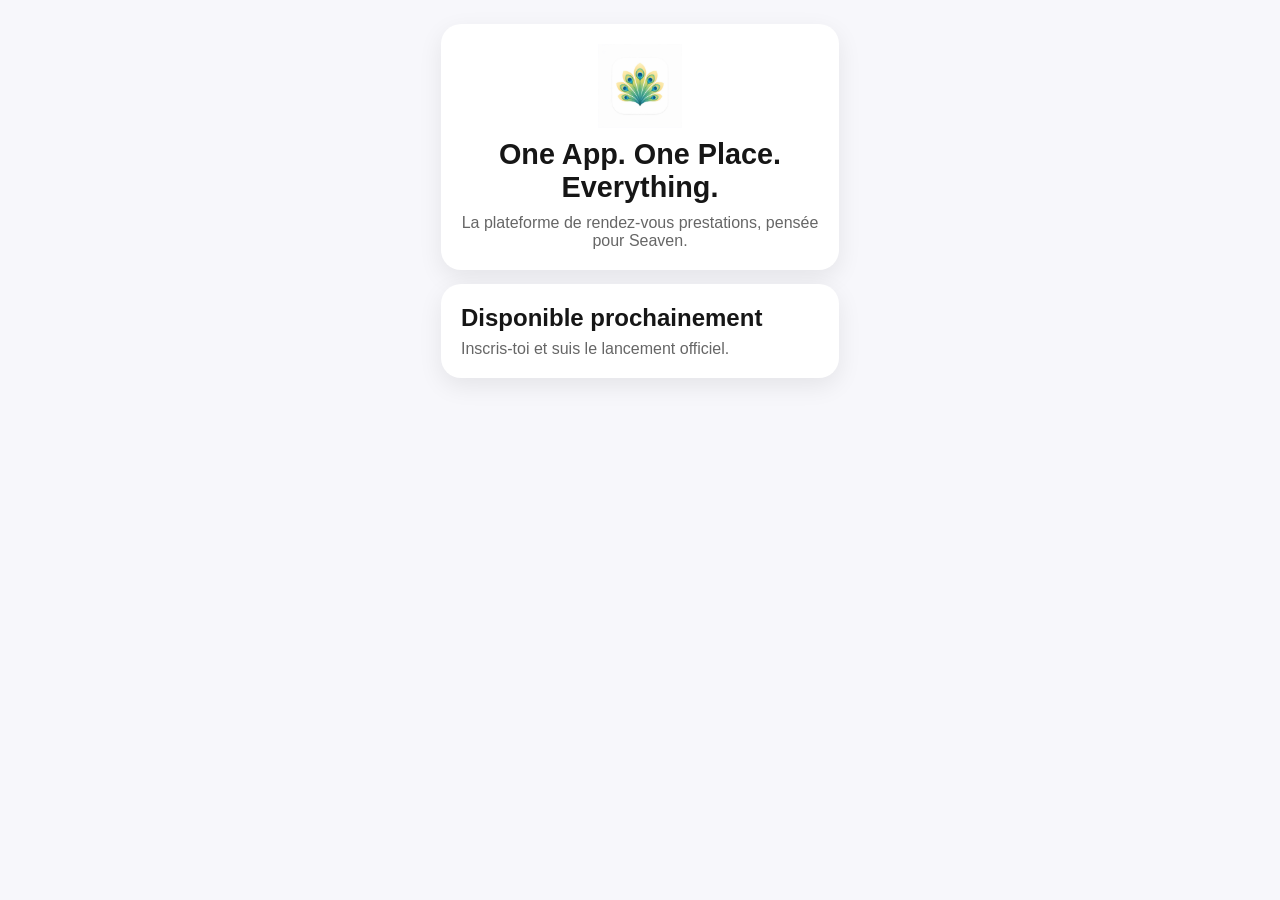
==== index.html @ ffd1ff86 "Fix Vercel 404 by adding entry html files Made-with: Cursor" ====
<!DOCTYPE html>
<html lang="fr">
  <head>
    <meta charset="UTF-8" />
    <meta name="viewport" content="width=device-width, initial-scale=1.0" />
    <title>Seaven</title>
    <meta http-equiv="refresh" content="0; url=./landing.html" />
  </head>
  <body>
    <p>Redirection vers la landing Seaven...</p>
  </body>
</html>
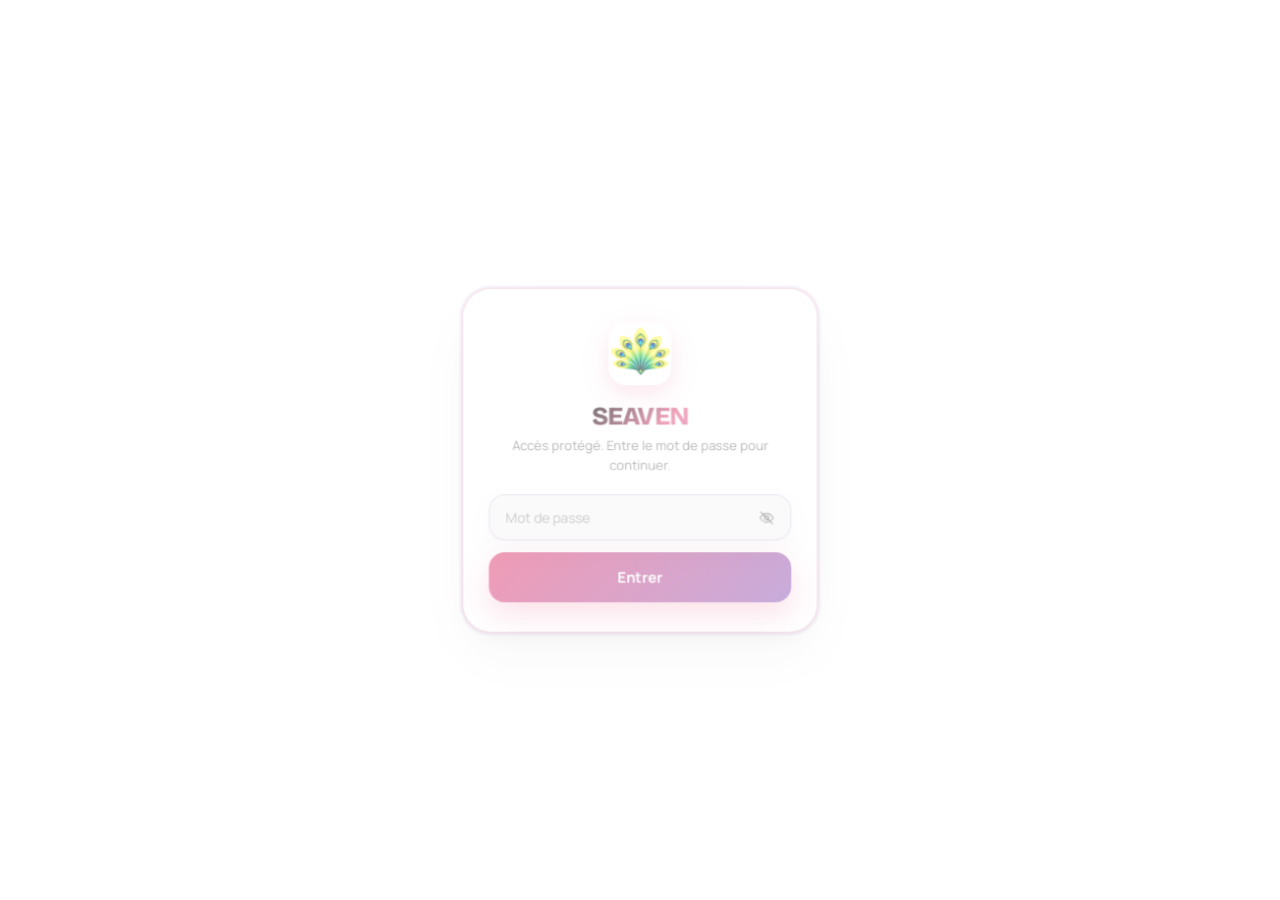
==== commit 39ee3d20: "Ajoute meta OG + Twitter dans index.html pour aperçu WhatsApp Made-with: Cursor" ====
--- a/index.html
+++ b/index.html
@@ -3,7 +3,25 @@
   <head>
     <meta charset="UTF-8" />
     <meta name="viewport" content="width=device-width, initial-scale=1.0" />
-    <title>Seaven</title>
+    <title>SEAVEN — Réserve, vends, développe ton activité</title>
+    <meta name="description" content="Le réseau social de réservation et de vente pour les indépendants beauté, bien-être et services." />
+    <link rel="icon" type="image/png" href="./assets/logo-seaven-main.png" />
+
+    <meta property="og:type" content="website" />
+    <meta property="og:title" content="SEAVEN — Réserve, vends, développe ton activité" />
+    <meta property="og:description" content="Le réseau social de réservation et de vente pour les indépendants beauté, bien-être et services." />
+    <meta property="og:image" content="https://seaven-app-landing.vercel.app/assets/logo-seaven-main.png" />
+    <meta property="og:image:type" content="image/png" />
+    <meta property="og:image:width" content="512" />
+    <meta property="og:image:height" content="512" />
+    <meta property="og:url" content="https://seaven-app-landing.vercel.app" />
+    <meta property="og:site_name" content="SEAVEN" />
+
+    <meta name="twitter:card" content="summary" />
+    <meta name="twitter:title" content="SEAVEN — Réserve, vends, développe ton activité" />
+    <meta name="twitter:description" content="Le réseau social de réservation et de vente pour les indépendants beauté, bien-être et services." />
+    <meta name="twitter:image" content="https://seaven-app-landing.vercel.app/assets/logo-seaven-main.png" />
+
     <meta http-equiv="refresh" content="0; url=./landing.html" />
   </head>
   <body>
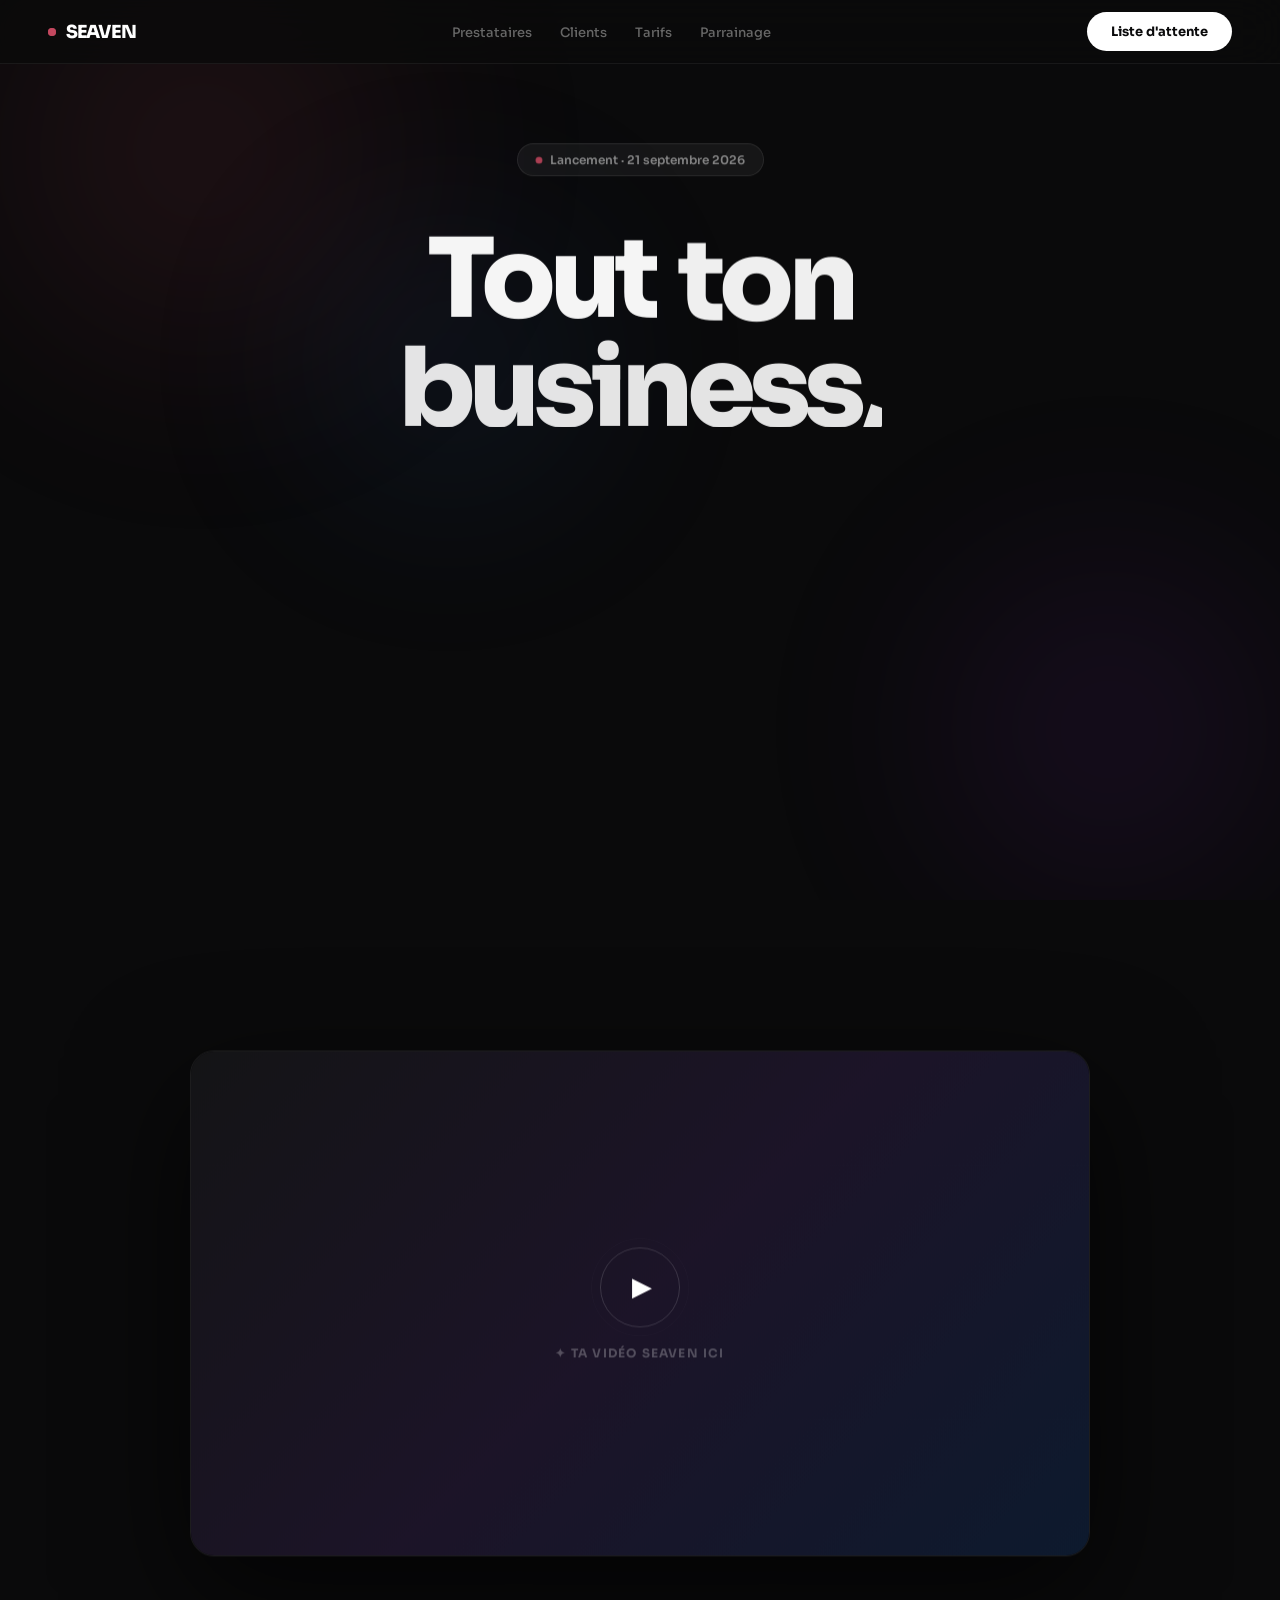
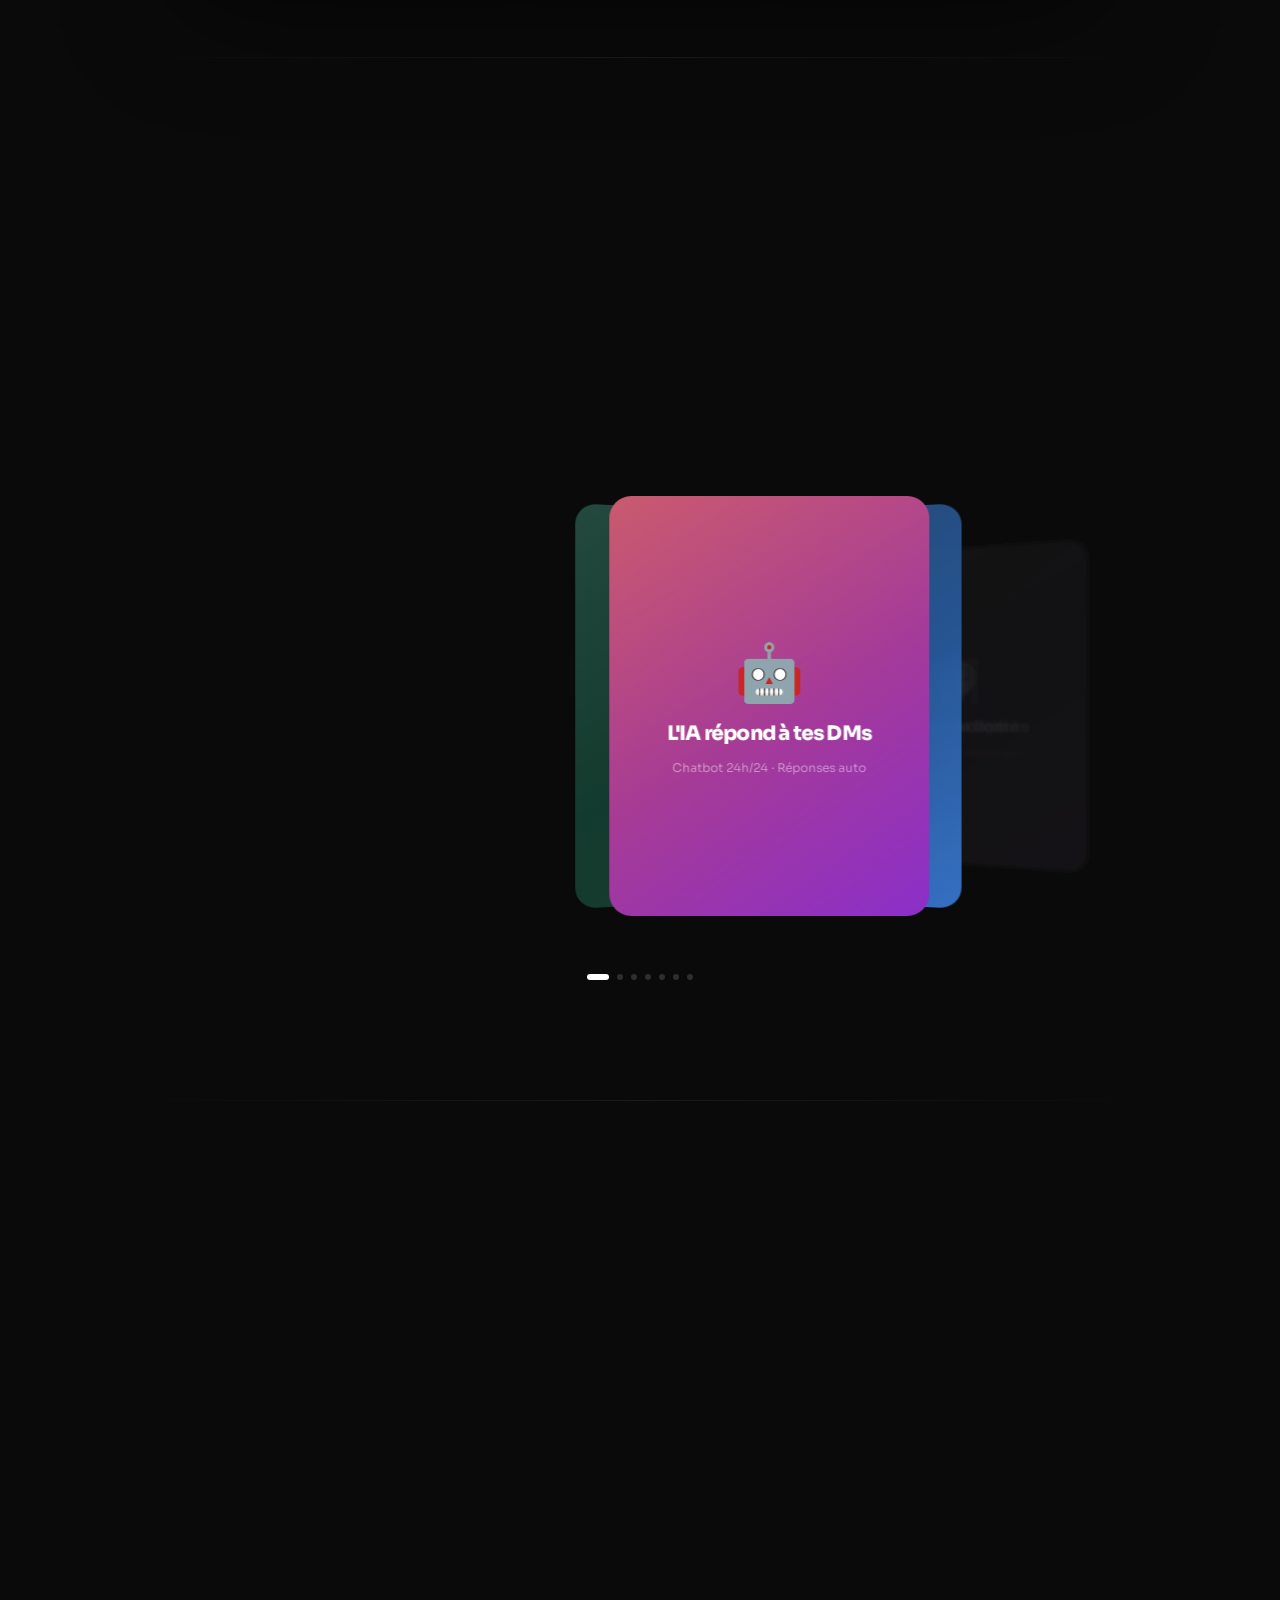
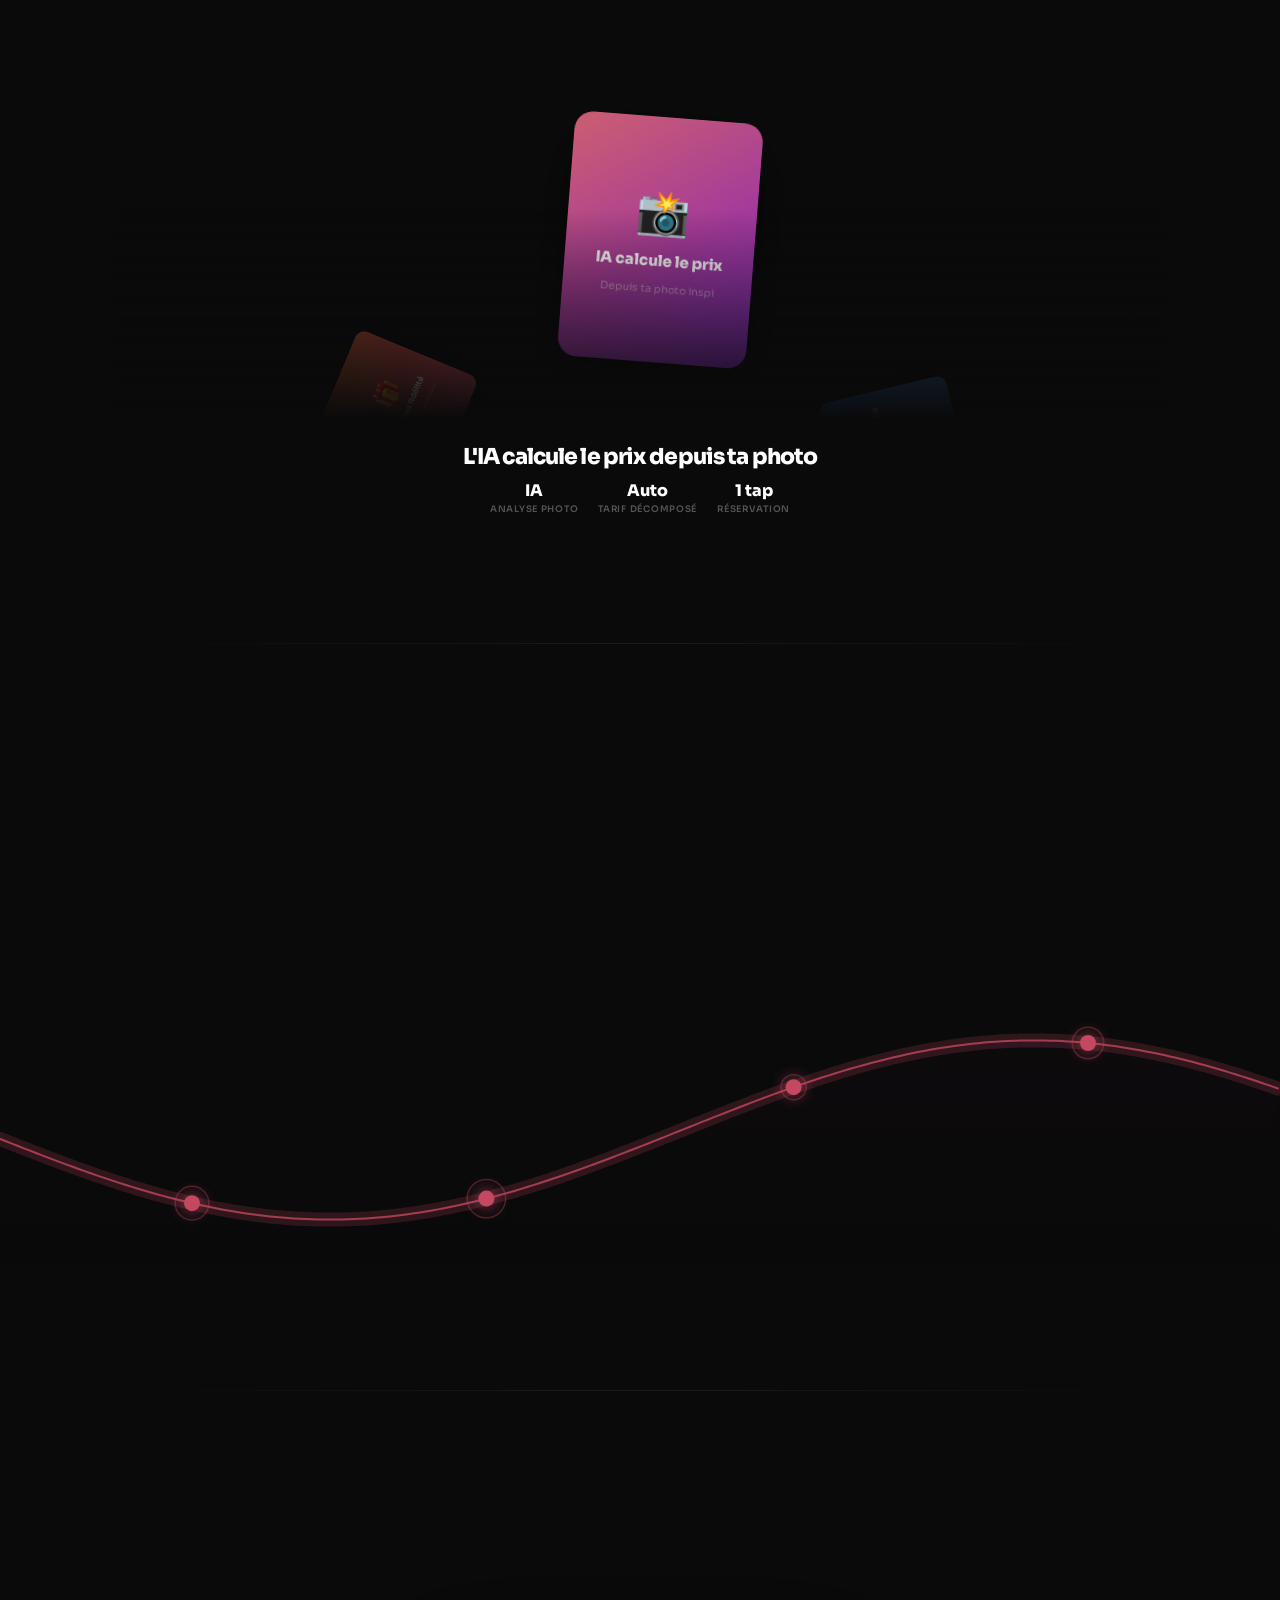
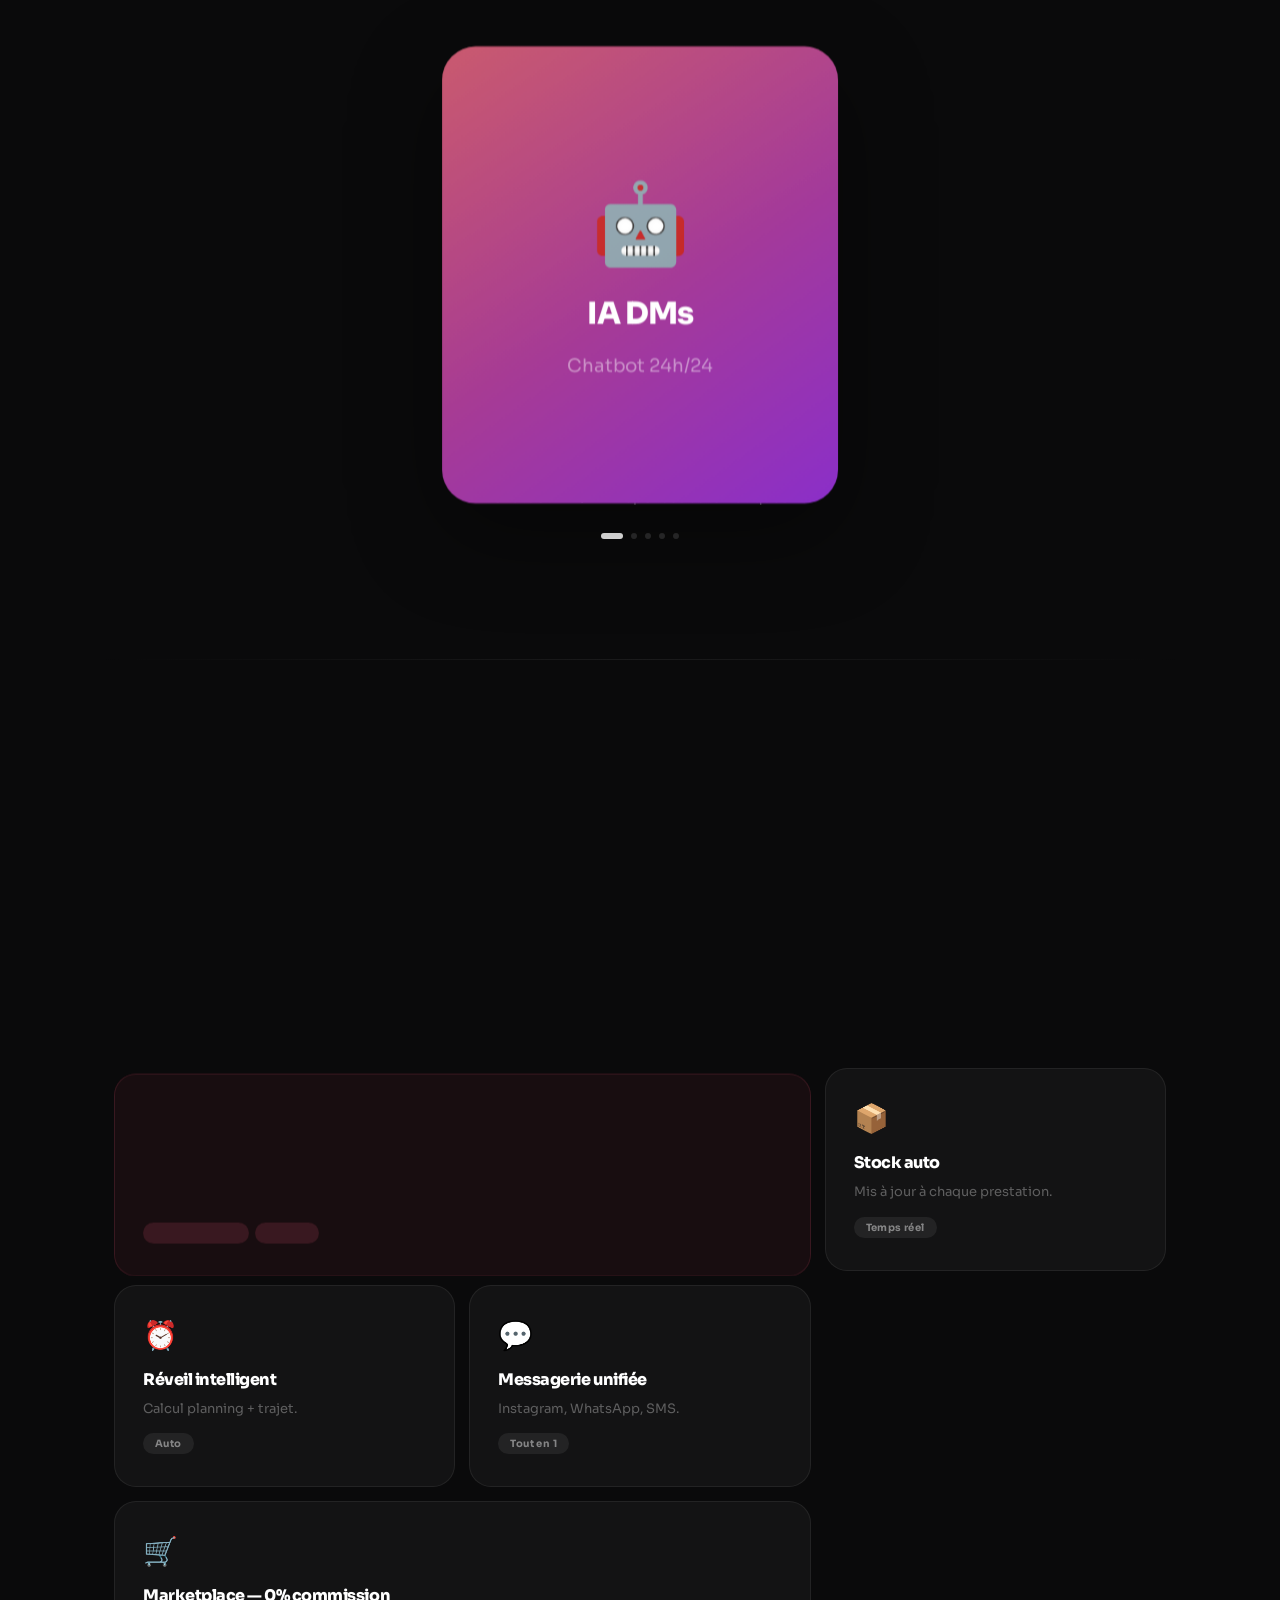
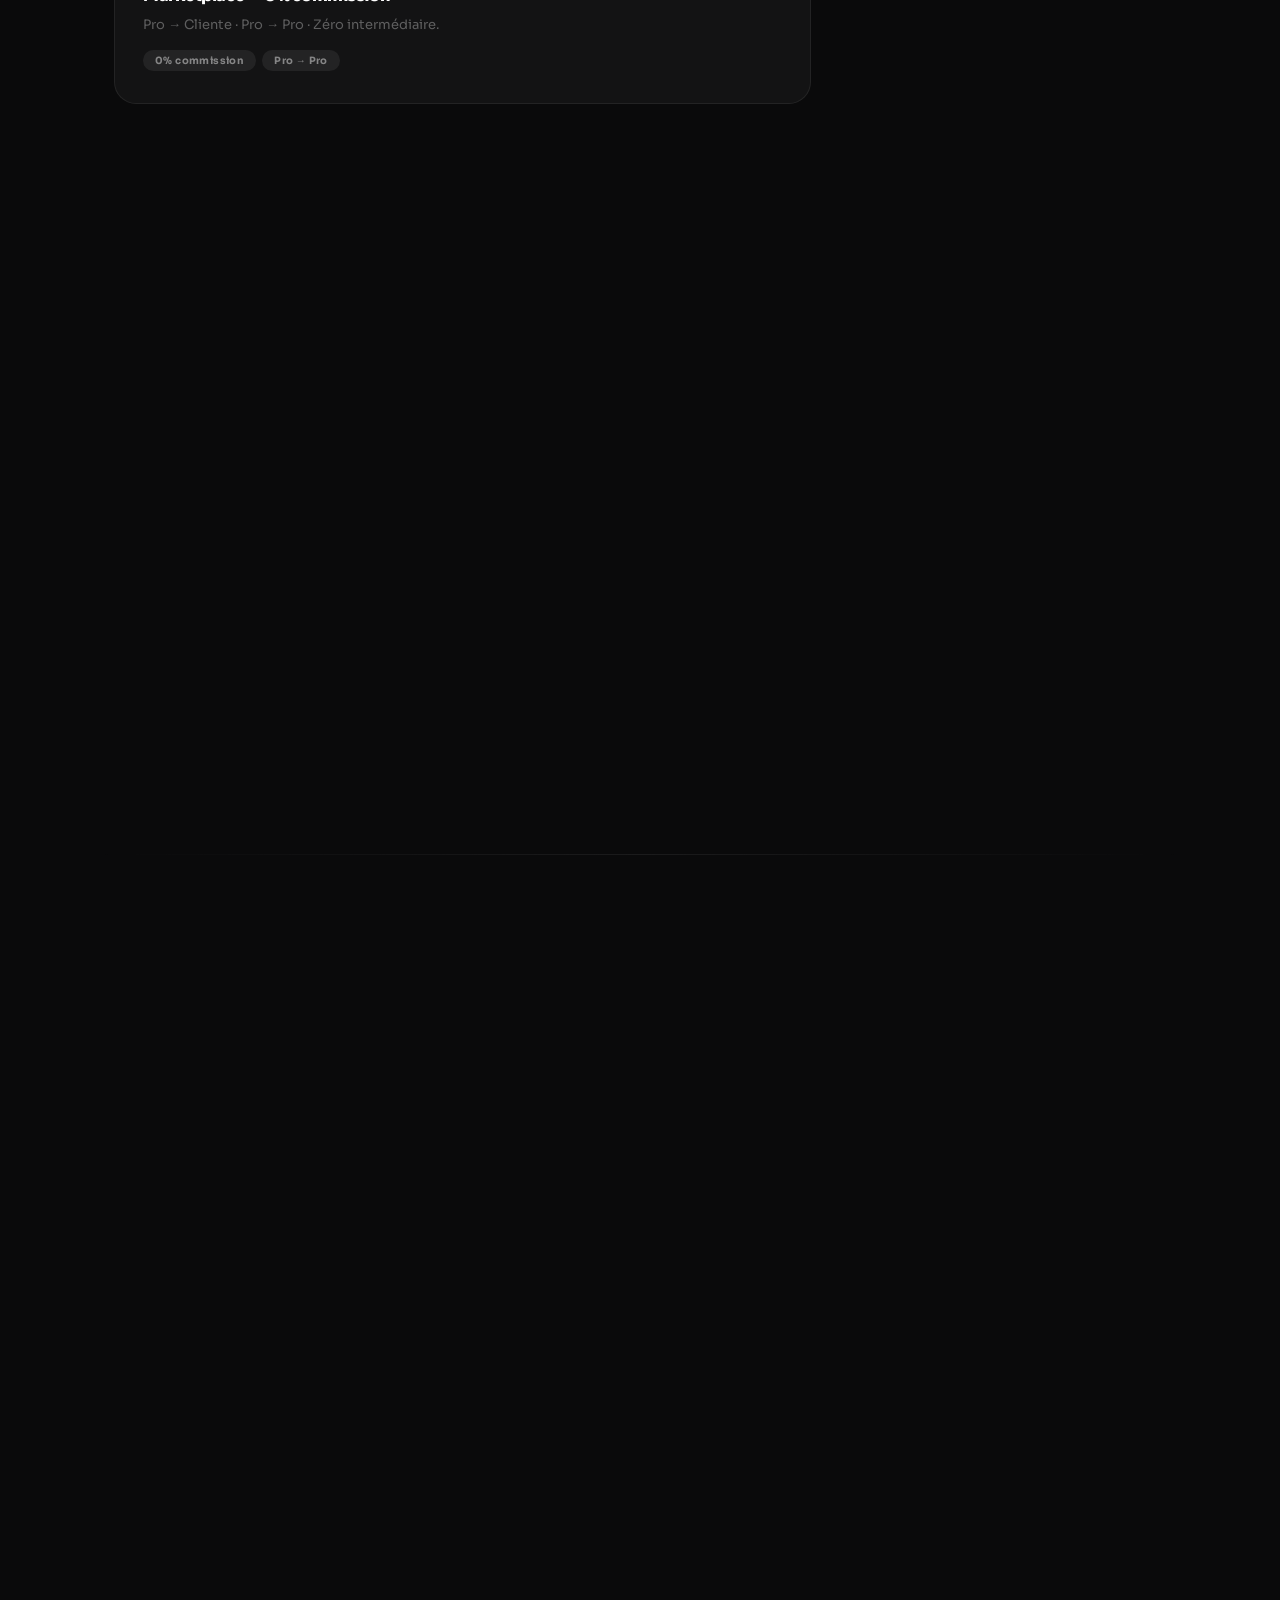
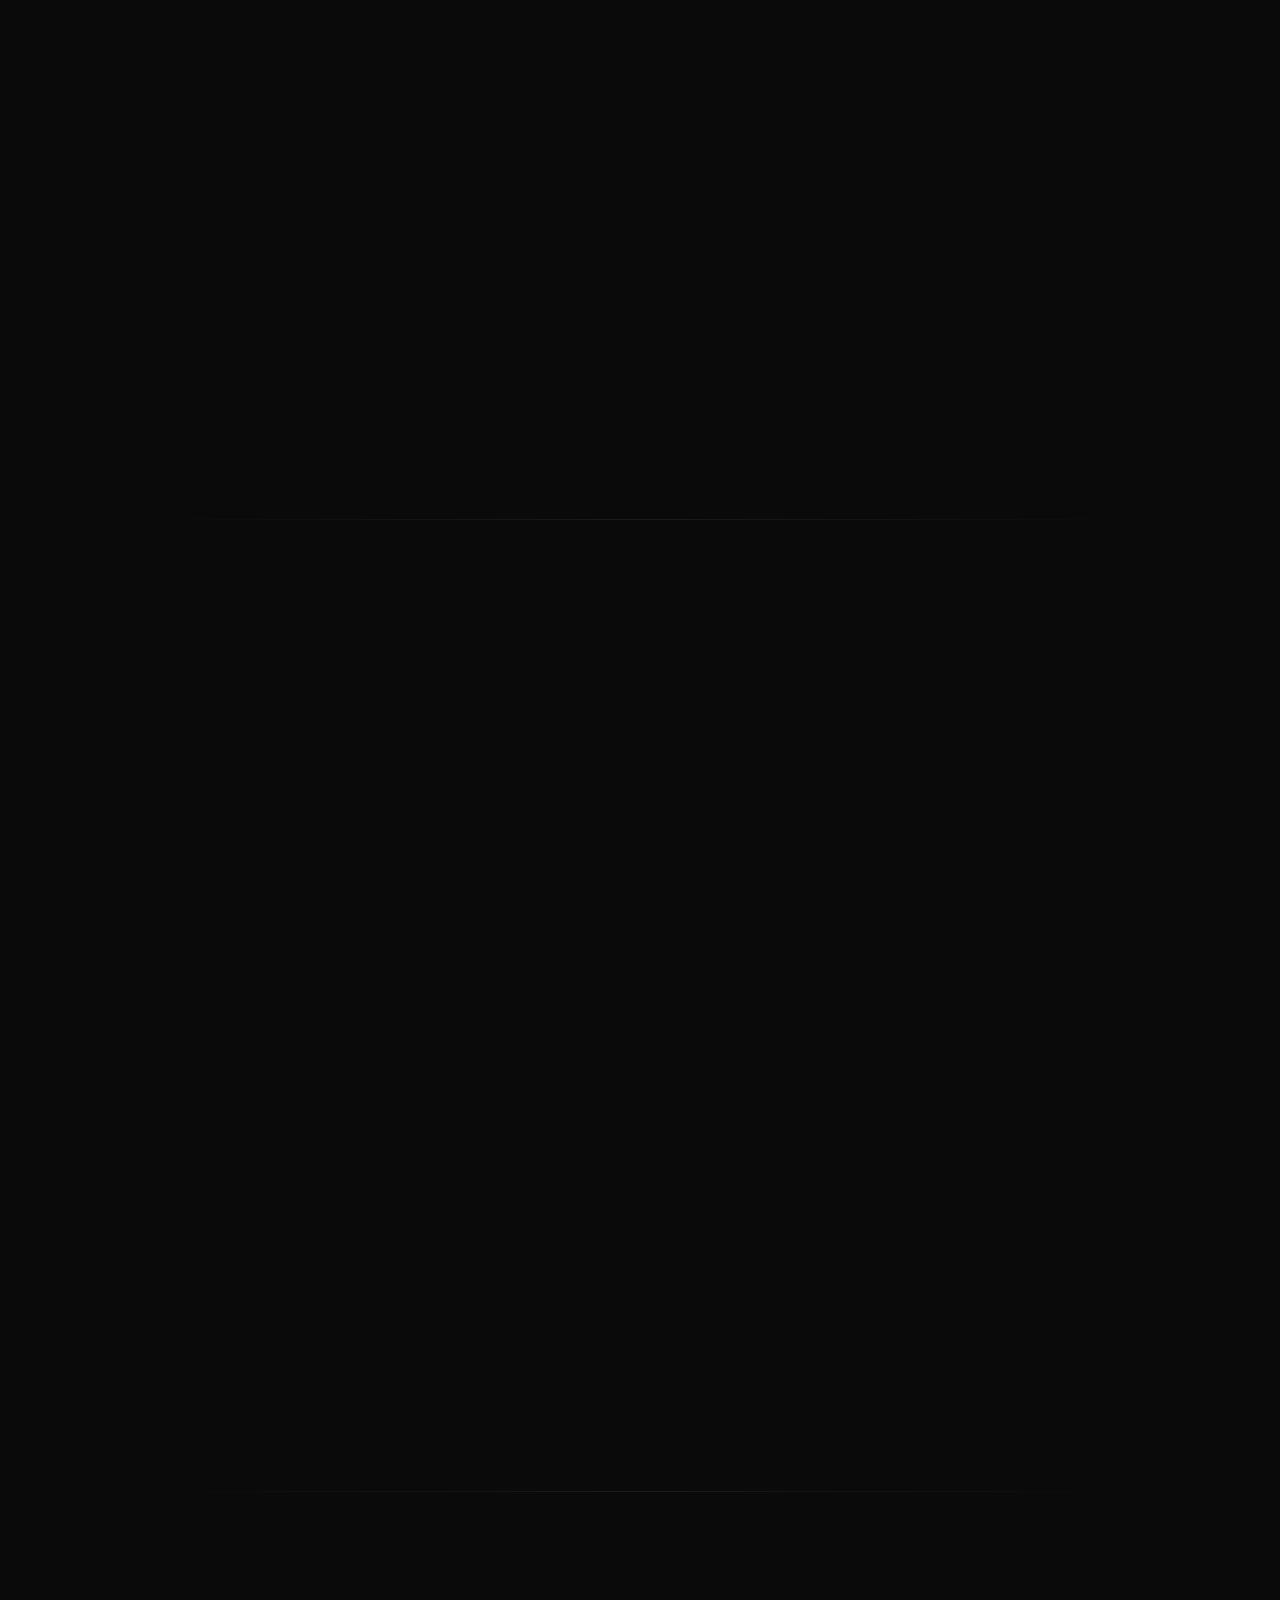
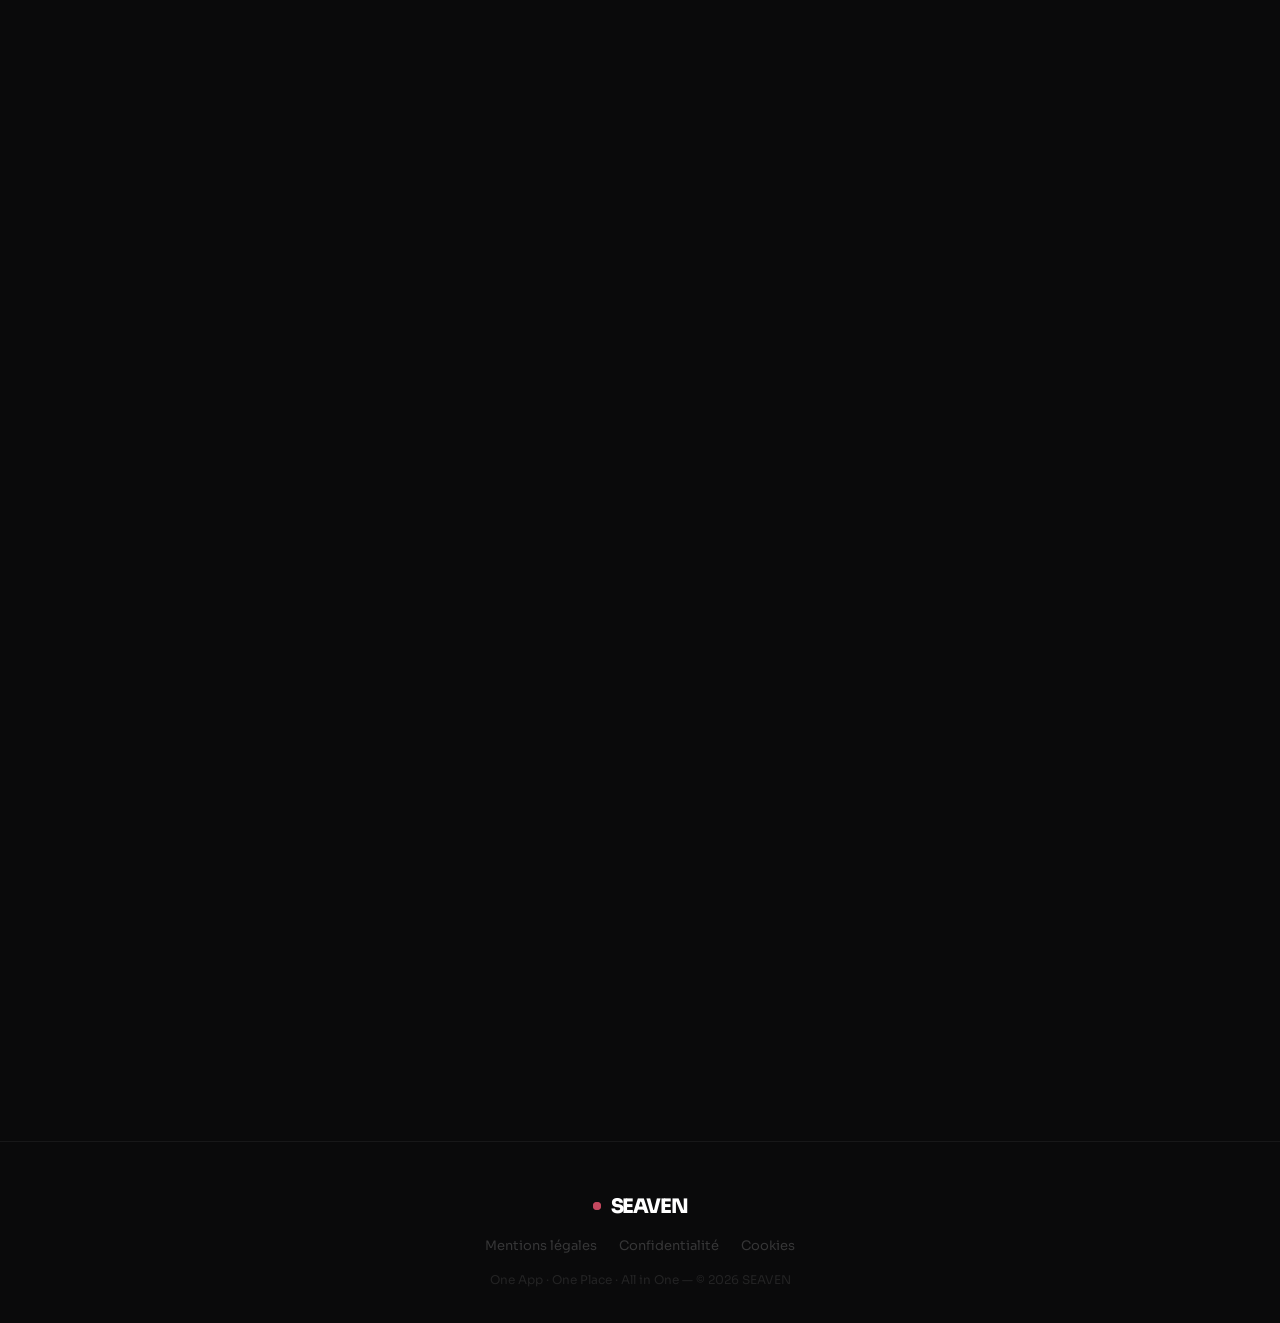
==== commit 469c6072: "Entrée: index redirige vers seaven-new-page.html (page animée). Made-with: Cursor" ====
--- a/index.html
+++ b/index.html
@@ -22,9 +22,9 @@
     <meta name="twitter:description" content="Le réseau social de réservation et de vente pour les indépendants beauté, bien-être et services." />
     <meta name="twitter:image" content="https://seaven-app-landing.vercel.app/assets/logo-seaven-main.png" />
 
-    <meta http-equiv="refresh" content="0; url=./landing.html" />
+    <meta http-equiv="refresh" content="0; url=./seaven-new-page.html" />
   </head>
   <body>
-    <p>Redirection vers la landing Seaven...</p>
+    <p>Redirection vers la page Seaven...</p>
   </body>
 </html>
